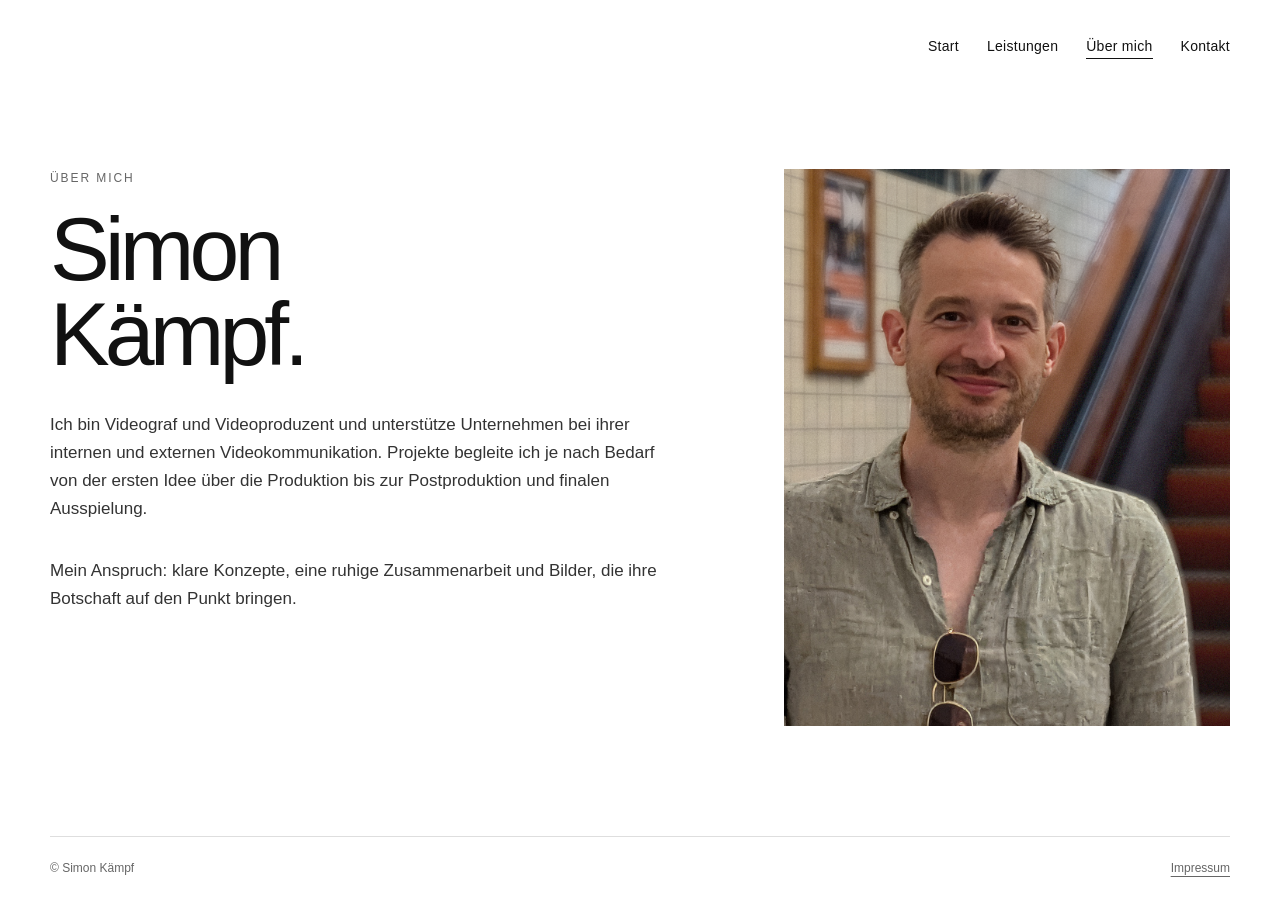
==== about.html @ 2f9cdded "Add files via upload" ====
<!doctype html><html lang="de"><head><meta charset="utf-8"><meta name="viewport" content="width=device-width,initial-scale=1"><meta name="description" content="Über Simon Kämpf, Videograf und Videoproduzent."><title>Über mich – Simon Kämpf</title><link rel="stylesheet" href="assets/styles.css"></head><body>
<header class="site-header"><button class="menu-toggle" aria-expanded="false" aria-controls="main-nav">Menü</button><nav class="nav" id="main-nav" aria-label="Hauptnavigation"><a href="index.html">Start</a><a href="services.html">Leistungen</a><a href="about.html" aria-current="page">Über mich</a><a href="contact.html">Kontakt</a></nav></header>
<main class="page"><div class="about-grid"><section><p class="eyebrow">Über mich</p><h1>Simon<br>Kämpf.</h1><p class="intro">Ich bin Videograf und Videoproduzent und unterstütze Unternehmen bei ihrer internen und externen Videokommunikation. Projekte begleite ich je nach Bedarf von der ersten Idee über die Produktion bis zur Postproduktion und finalen Ausspielung.</p><p class="intro">Mein Anspruch: klare Konzepte, eine ruhige Zusammenarbeit und Bilder, die ihre Botschaft auf den Punkt bringen.</p></section><img class="portrait" src="assets/portrait.jpg" alt="Portrait von Simon Kämpf"></div></main>
<footer class="site-footer"><span>© Simon Kämpf</span><a href="impressum.html">Impressum</a></footer><script src="assets/site.js"></script></body></html>
---- assets/styles.css ----
:root { --ink:#111; --muted:#666; --line:#dedede; --page:#fff; }
* { box-sizing:border-box; }
html { scroll-behavior:smooth; }
body { margin:0; min-height:100vh; display:flex; flex-direction:column; background:var(--page); color:var(--ink); font-family:Helvetica,Arial,sans-serif; }
a { color:inherit; }
.site-header { width:min(1180px,calc(100% - 48px)); margin:0 auto; padding:34px 0; display:flex; justify-content:flex-end; }
.nav { display:flex; gap:28px; align-items:center; }
.nav a { text-decoration:none; font-size:14px; letter-spacing:.02em; padding:4px 0; border-bottom:1px solid transparent; }
.nav a:hover,.nav a:focus-visible,.nav a[aria-current="page"] { border-color:var(--ink); outline:none; }
.menu-toggle { display:none; border:0; background:none; font:inherit; padding:6px 0; cursor:pointer; }
main { flex:1; }
.page { width:min(1180px,calc(100% - 48px)); margin:0 auto; padding:76px 0 110px; }
.eyebrow { margin:0 0 18px; color:var(--muted); font-size:12px; letter-spacing:.16em; text-transform:uppercase; }
h1 { margin:0; font-size:clamp(42px,7vw,92px); line-height:.95; letter-spacing:-.055em; font-weight:500; }
h2 { margin:0; font-size:clamp(25px,3vw,39px); line-height:1.08; letter-spacing:-.035em; font-weight:500; }
p { font-size:17px; line-height:1.65; }
.intro { max-width:680px; margin-top:34px; color:#333; }
.home { min-height:calc(100vh - 170px); display:grid; place-items:center; text-align:center; padding:30px 0 80px; }
.hero-logo { display:block; width:min(340px,68vw); max-height:220px; object-fit:contain; margin:0 auto 34px; }
.home h1 { font-size:clamp(48px,8vw,104px); }
.role { margin:24px 0 0; font-size:clamp(18px,2vw,25px); letter-spacing:-.015em; }
.keywords { max-width:850px; margin:24px auto 0; color:var(--muted); font-size:14px; line-height:1.8; letter-spacing:.035em; }
.services-grid { display:grid; grid-template-columns:repeat(3,1fr); gap:0; margin-top:78px; border-top:1px solid var(--line); border-bottom:1px solid var(--line); }
.service { padding:42px 34px 48px; min-height:390px; }
.service + .service { border-left:1px solid var(--line); }
.service-icon { width:52px; height:52px; object-fit:contain; margin-bottom:54px; }
.service p { margin:22px 0 0; color:var(--muted); font-size:15px; }
.about-grid { display:grid; grid-template-columns:minmax(0,1fr) minmax(320px,.72fr); gap:9vw; align-items:start; }
.portrait { width:100%; aspect-ratio:4/5; object-fit:cover; background:#f2f2f2; }
.contact-list { margin-top:56px; border-top:1px solid var(--line); }
.contact-row { display:grid; grid-template-columns:150px 1fr; gap:24px; padding:22px 0; border-bottom:1px solid var(--line); }
.contact-row span { color:var(--muted); font-size:14px; }
.contact-row a { text-underline-offset:4px; }
.legal { max-width:720px; }
.legal h2 { font-size:22px; margin:44px 0 12px; letter-spacing:-.02em; }
.legal p { margin:0; }
.back-link { display:inline-block; margin-top:58px; color:var(--muted); font-size:13px; text-underline-offset:4px; }
.site-footer { width:min(1180px,calc(100% - 48px)); margin:0 auto; padding:24px 0 30px; display:flex; justify-content:space-between; gap:24px; border-top:1px solid var(--line); color:var(--muted); font-size:12px; }
.site-footer a { text-underline-offset:4px; }
@media (max-width:760px) {
  .site-header { width:calc(100% - 36px); padding:22px 0; position:relative; }
  .menu-toggle { display:block; margin-left:auto; }
  .nav { display:none; position:absolute; z-index:10; top:62px; left:0; right:0; flex-direction:column; align-items:flex-end; gap:18px; padding:20px; background:#fff; border:1px solid var(--line); }
  .nav.is-open { display:flex; }
  .page { width:calc(100% - 36px); padding:52px 0 78px; }
  .home { min-height:calc(100vh - 132px); }
  .services-grid { grid-template-columns:1fr; margin-top:54px; }
  .service { min-height:0; padding:36px 0 40px; }
  .service + .service { border-left:0; border-top:1px solid var(--line); }
  .service-icon { margin-bottom:34px; }
  .about-grid { grid-template-columns:1fr; gap:52px; }
  .portrait { order:-1; }
  .contact-row { grid-template-columns:1fr; gap:8px; }
  .site-footer { width:calc(100% - 36px); }
}
@media (prefers-reduced-motion:reduce) { html { scroll-behavior:auto; } }
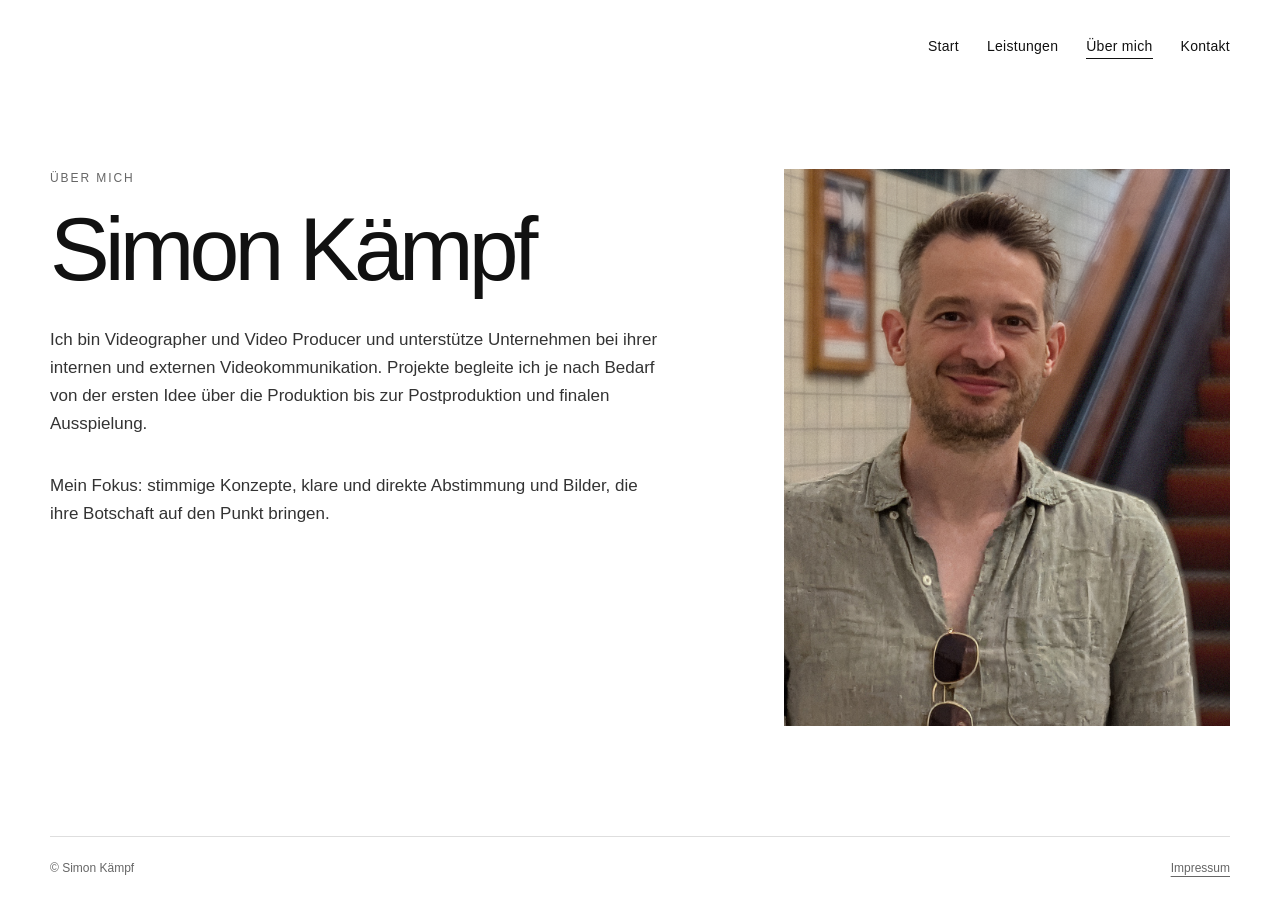
==== commit 2d7caf2d: "Update about.html" ====
--- a/about.html
+++ b/about.html
@@ -1,4 +1,4 @@
 <!doctype html><html lang="de"><head><meta charset="utf-8"><meta name="viewport" content="width=device-width,initial-scale=1"><meta name="description" content="Über Simon Kämpf, Videograf und Videoproduzent."><title>Über mich – Simon Kämpf</title><link rel="stylesheet" href="assets/styles.css"></head><body>
 <header class="site-header"><button class="menu-toggle" aria-expanded="false" aria-controls="main-nav">Menü</button><nav class="nav" id="main-nav" aria-label="Hauptnavigation"><a href="index.html">Start</a><a href="services.html">Leistungen</a><a href="about.html" aria-current="page">Über mich</a><a href="contact.html">Kontakt</a></nav></header>
-<main class="page"><div class="about-grid"><section><p class="eyebrow">Über mich</p><h1>Simon<br>Kämpf.</h1><p class="intro">Ich bin Videograf und Videoproduzent und unterstütze Unternehmen bei ihrer internen und externen Videokommunikation. Projekte begleite ich je nach Bedarf von der ersten Idee über die Produktion bis zur Postproduktion und finalen Ausspielung.</p><p class="intro">Mein Anspruch: klare Konzepte, eine ruhige Zusammenarbeit und Bilder, die ihre Botschaft auf den Punkt bringen.</p></section><img class="portrait" src="assets/portrait.jpg" alt="Portrait von Simon Kämpf"></div></main>
+<main class="page"><div class="about-grid"><section><p class="eyebrow">Über mich</p><h1>Simon Kämpf</h1><p class="intro">Ich bin Videographer und Video Producer und unterstütze Unternehmen bei ihrer internen und externen Videokommunikation. Projekte begleite ich je nach Bedarf von der ersten Idee über die Produktion bis zur Postproduktion und finalen Ausspielung.</p><p class="intro">Mein Fokus: stimmige Konzepte, klare und direkte Abstimmung und Bilder, die ihre Botschaft auf den Punkt bringen.</p></section><img class="portrait" src="assets/portrait.jpg" alt="Portrait von Simon Kämpf"></div></main>
 <footer class="site-footer"><span>© Simon Kämpf</span><a href="impressum.html">Impressum</a></footer><script src="assets/site.js"></script></body></html>
